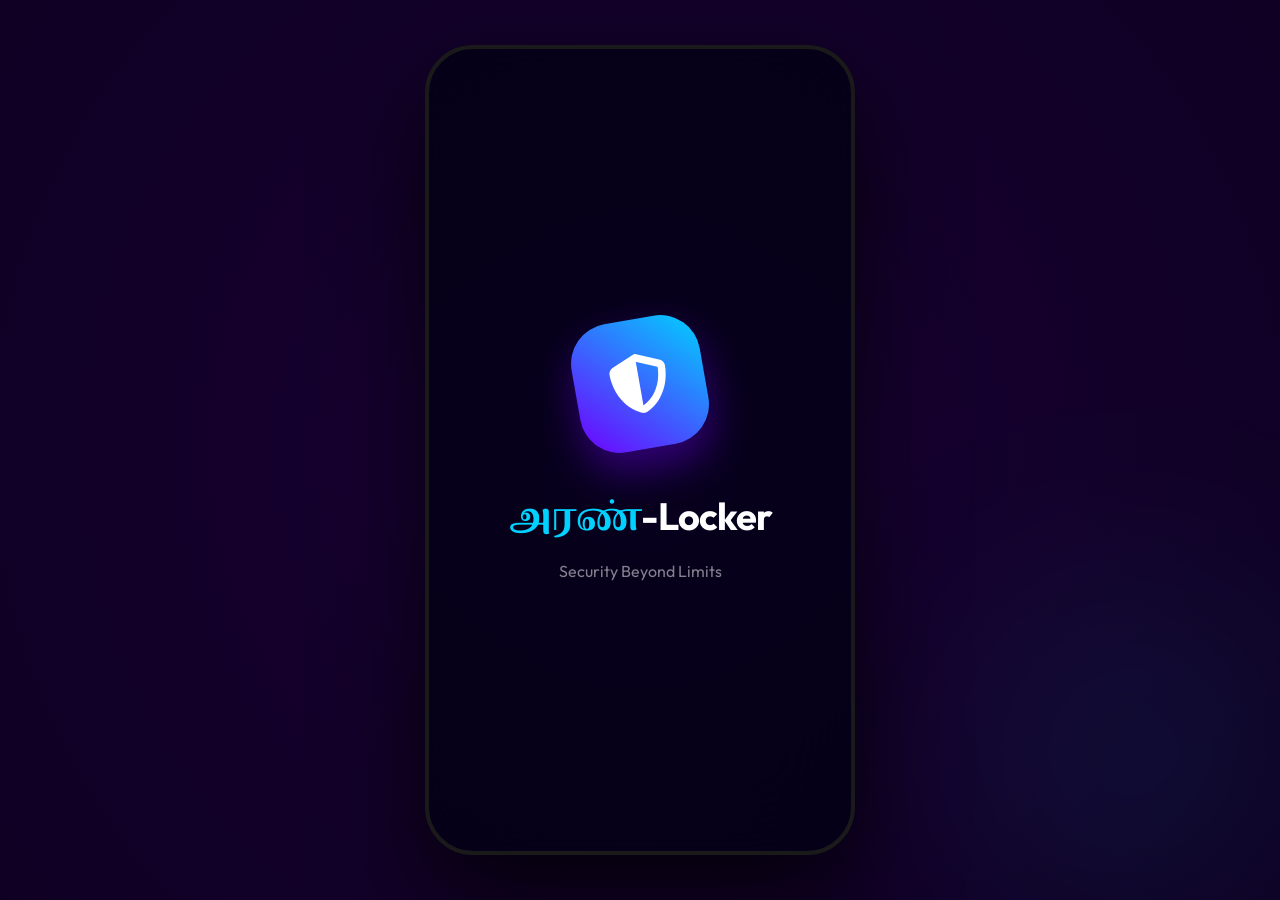
==== index.html @ f325e2f8 "Branding Update: அரண்-Locker" ====
<!DOCTYPE html>
<html lang="en">
<head>
    <meta charset="UTF-8">
    <meta name="viewport" content="width=device-width, initial-scale=1.0, maximum-scale=1.0, user-scalable=no">
    <title>அரண்-Locker | Secure AI Vault</title>
    <link rel="stylesheet" href="styles.css">
    <link href="https://fonts.googleapis.com/css2?family=Outfit:wght@300;400;600;700&family=Arima:wght@400;700&display=swap" rel="stylesheet">
    <link rel="stylesheet" href="https://cdnjs.cloudflare.com/ajax/libs/font-awesome/6.4.0/css/all.min.css">
    <script src="https://cdnjs.cloudflare.com/ajax/libs/crypto-js/4.1.1/crypto-js.min.js"></script>
</head>
<body>
    <div class="mesh-glow"></div>
    <div class="mesh-glow" style="right: -100px; bottom: -100px; background: radial-gradient(circle, rgba(0, 209, 255, 0.1) 0%, transparent 70%);"></div>

    <div id="app-container">
        <!-- Splash Screen -->
        <div id="splash" class="screen">
            <div class="logo-orb">
                <i class="fas fa-shield-halved"></i>
            </div>
            <h1 style="font-size: 38px; font-weight: 700; letter-spacing: -1px;">
                <span style="font-family: 'Arima', cursive; color: var(--accent);">அரண்</span>-Locker
            </h1>
            <p style="color: var(--text-dim); margin-top: 10px;">Security Beyond Limits</p>
        </div>

        <!-- Login Screen -->
        <div id="login" class="screen hidden">
            <h2 style="font-size: 32px; margin-top: 60px;">Welcome back</h2>
            <p style="color: var(--text-dim); margin-bottom: 40px;">Enter your email to access your vault.</p>
            
            <div class="glass-input-container">
                <i class="fas fa-at primary"></i>
                <input type="email" placeholder="Email Address" id="email-input">
            </div>

            <button class="premium-btn" onclick="handleEmailLogin()">
                Continue <i class="fas fa-arrow-right"></i>
            </button>
            <p style="text-align: center; font-size: 13px; color: var(--text-dim); margin-top: auto; margin-bottom: 20px;">
                By continuing, you agree to our <span style="color: white;">Terms of Service</span>
            </p>
        </div>

        <!-- OTP Screen -->
        <div id="otp" class="screen hidden">
            <button class="back-btn" onclick="showScreen('login')" style="background: transparent; border: none; color: white; text-align: left; margin-bottom: 30px;">
                <i class="fas fa-chevron-left"></i> Back
            </button>
            <h2 style="font-size: 32px;">Verify Email</h2>
            <p style="color: var(--text-dim); margin-bottom: 40px;">Enter the code sent to <br><span id="display-email" style="color: var(--primary);">your@email.com</span></p>
            
            <div class="otp-container">
                <input type="text" maxlength="1" class="otp-input" autofocus onkeyup="moveFocus(this, 1)">
                <input type="text" maxlength="1" class="otp-input" onkeyup="moveFocus(this, 2)">
                <input type="text" maxlength="1" class="otp-input" onkeyup="moveFocus(this, 3)">
                <input type="text" maxlength="1" class="otp-input" onkeyup="moveFocus(this, 4)">
                <input type="text" maxlength="1" class="otp-input" onkeyup="moveFocus(this, 5)">
                <input type="text" maxlength="1" class="otp-input" onkeyup="moveFocus(this, 6)">
            </div>
            
            <button class="premium-btn" onclick="verifyEmailOTP()">Verify Identity</button>
            <p style="text-align: center; color: var(--text-dim); margin-top: 30px;">Didn't get it? <span class="primary">Resend Code</span></p>
        </div>

        <!-- Profile Setup -->
        <div id="profile-setup" class="screen hidden">
            <h2 style="font-size: 32px; margin-top: 60px;">Almost there</h2>
            <p style="color: var(--text-dim); margin-bottom: 40px;">How should we call you?</p>
            
            <div class="glass-input-container">
                <i class="fas fa-user-ninja primary"></i>
                <input type="text" placeholder="Full Name" id="name-input">
            </div>

            <button class="premium-btn" onclick="saveProfile()">Go to Dashboard</button>
        </div>

        <!-- Dashboard Screen -->
        <div id="dashboard" class="screen hidden" style="padding-bottom: 0;">
            <div class="dashboard-header">
                <div class="user-info">
                    <p style="color: var(--text-dim); font-size: 14px;">Good Morning,</p>
                    <h3 id="display-name" style="font-size: 24px;">Vault User</h3>
                </div>
                <div class="user-avatar">
                    <img src="https://i.pravatar.cc/150?u=vaultx" alt="Avatar">
                </div>
            </div>

            <div class="search-bar glass-input-container">
                <i class="fas fa-search" style="color: var(--text-dim);"></i>
                <input type="text" placeholder="Search secure files...">
            </div>

            <div class="storage-widget glass-card">
                <div style="display: flex; justify-content: space-between;">
                    <span style="font-weight: 600;">Vault Storage</span>
                    <span style="color: var(--accent);">75%</span>
                </div>
                <div class="progress-bar">
                    <div class="progress" style="width: 75%;"></div>
                </div>
                <p style="font-size: 13px; color: var(--text-dim);">1.5 GB of 2.0 GB used</p>
            </div>

            <div style="display: flex; justify-content: space-between; align-items: center; margin-bottom: 20px;">
                <h4 style="font-size: 18px;">Categories</h4>
            </div>
            <div class="categories-grid">
                <div class="category-item" onclick="alert('Filtering...')">
                    <div class="cat-icon"><i class="fas fa-id-card" style="color: #FF5252;"></i></div>
                    <p style="font-size: 12px; text-align: center; color: var(--text-dim);">Govt IDs</p>
                </div>
                <div class="category-item" onclick="alert('Filtering...')">
                    <div class="cat-icon"><i class="fas fa-landmark" style="color: #00D1FF;"></i></div>
                    <p style="font-size: 12px; text-align: center; color: var(--text-dim);">Banking</p>
                </div>
                <div class="category-item" onclick="alert('Filtering...')">
                    <div class="cat-icon"><i class="fas fa-user-graduate" style="color: #FFD700;"></i></div>
                    <p style="font-size: 12px; text-align: center; color: var(--text-dim);">Studies</p>
                </div>
                <div class="category-item" onclick="alert('Filtering...')">
                    <div class="cat-icon"><i class="fas fa-ellipsis-h" style="color: #AAA;"></i></div>
                    <p style="font-size: 12px; text-align: center; color: var(--text-dim);">Others</p>
                </div>
            </div>

            <div style="display: flex; justify-content: space-between; align-items: center; margin-bottom: 20px;">
                <h4 style="font-size: 18px;">Secure Files</h4>
                <span style="color: var(--primary); font-size: 14px;">View All</span>
            </div>
            <div class="recent-grid">
                <div class="glass-card" style="padding: 15px;" onclick="showScreen('viewer')">
                    <div style="height: 100px; background: rgba(255,255,255,0.03); border-radius: 15px; display: flex; justify-content: center; align-items: center; margin-bottom: 10px;">
                        <i class="fas fa-file-shield" style="font-size: 32px; color: var(--primary);"></i>
                    </div>
                    <p style="font-weight: 600; font-size: 14px;">Aadhaar_Card.pdf</p>
                    <p style="font-size: 11px; color: var(--text-dim);">Encrypted • 1.2 MB</p>
                </div>
                <div class="glass-card" style="padding: 15px;">
                    <div style="height: 100px; background: rgba(255,255,255,0.03); border-radius: 15px; display: flex; justify-content: center; align-items: center; margin-bottom: 10px;">
                        <i class="fas fa-file-shield" style="font-size: 32px; color: var(--accent);"></i>
                    </div>
                    <p style="font-weight: 600; font-size: 14px;">Pan_Card.jpg</p>
                    <p style="font-size: 11px; color: var(--text-dim);">Encrypted • 0.8 MB</p>
                </div>
            </div>

            <button class="fab" onclick="startScan()">
                <i class="fas fa-plus"></i>
            </button>

            <div class="bottom-nav">
                <div class="nav-item active" onclick="showScreen('dashboard')">
                    <i class="fas fa-home-alt"></i>
                    <span style="font-size: 10px;">Home</span>
                </div>
                <div class="nav-item" onclick="alert('Search coming soon')">
                    <i class="fas fa-search"></i>
                    <span style="font-size: 10px;">Search</span>
                </div>
                <div style="width: 80px;"></div>
                <div class="nav-item" onclick="showScreen('hidden')">
                    <i class="fas fa-vault"></i>
                    <span style="font-size: 10px;">Vault</span>
                </div>
                <div class="nav-item" onclick="alert('Profile coming soon')">
                    <i class="fas fa-user-circle"></i>
                    <span style="font-size: 10px;">Settings</span>
                </div>
            </div>
            <div class="home-indicator"></div>
        </div>

        <!-- Hidden Vault -->
        <div id="hidden" class="screen hidden">
            <button class="back-btn" onclick="showScreen('dashboard')" style="background: transparent; border: none; color: white; text-align: left; margin-bottom: 30px;">
                <i class="fas fa-chevron-left"></i> Back
            </button>
            <div id="vault-lock" style="text-align: center; margin-top: 100px;">
                <i class="fas fa-user-shield" style="font-size: 80px; color: var(--primary); margin-bottom: 30px;"></i>
                <h2>Secondary PIN</h2>
                <p style="color: var(--text-dim); margin-bottom: 40px;">Enter your 4-digit master PIN</p>
                <div class="glass-input-container" style="justify-content: center;">
                    <input type="password" id="vault-pin" maxlength="4" style="text-align: center; letter-spacing: 20px; font-size: 24px;">
                </div>
                <button class="premium-btn" style="width: 100%;" onclick="unlockVault()">Unlock Vault</button>
            </div>
            <div id="vault-content" class="hidden">
                <h2 style="margin-bottom: 20px;">Secret Folder</h2>
                <div class="glass-card" style="text-align: center; padding: 60px;">
                    <i class="fas fa-folder-open" style="font-size: 40px; color: var(--text-dim); margin-bottom: 20px;"></i>
                    <p style="color: var(--text-dim);">No private files yet</p>
                </div>
            </div>
        </div>

    </div>

    <script src="app.js"></script>
</body>
</html>
---- styles.css ----
@import url('https://fonts.googleapis.com/css2?family=Outfit:wght@300;400;600;700&display=swap');

:root {
    --bg: #030014;
    --primary: #7000FF;
    --accent: #00D1FF;
    --glass: rgba(255, 255, 255, 0.03);
    --glass-border: rgba(255, 255, 255, 0.08);
    --text: #FFFFFF;
    --text-dim: rgba(255, 255, 255, 0.5);
    --neon-glow: 0 0 20px rgba(112, 0, 255, 0.3);
}

* {
    margin: 0;
    padding: 0;
    box-sizing: border-box;
    font-family: 'Outfit', sans-serif;
    -webkit-tap-highlight-color: transparent;
}

body {
    background: var(--bg);
    color: var(--text);
    height: 100vh;
    display: flex;
    justify-content: center;
    align-items: center;
    overflow: hidden;
}

/* Dynamic Background */
body::before {
    content: '';
    position: fixed;
    top: -50%;
    left: -50%;
    width: 200%;
    height: 200%;
    background: radial-gradient(circle at center, #1a0033 0%, #030014 100%);
    z-index: -1;
}

.mesh-glow {
    position: fixed;
    width: 500px;
    height: 500px;
    background: radial-gradient(circle, rgba(112, 0, 255, 0.15) 0%, transparent 70%);
    filter: blur(100px);
    z-index: -1;
    animation: moveGlow 20s infinite alternate;
}

@keyframes moveGlow {
    0% { transform: translate(-100px, -100px); }
    100% { transform: translate(100px, 100px); }
}

#app-container {
    width: 100%;
    max-width: 430px;
    height: 100%;
    max-height: 932px;
    background: rgba(3, 0, 20, 0.8);
    position: relative;
    overflow: hidden;
    backdrop-filter: blur(50px);
}

@media (min-width: 500px) {
    #app-container {
        height: 90vh;
        border-radius: 48px;
        border: 4px solid #1a1a1a;
        box-shadow: 0 40px 100px rgba(0,0,0,0.8);
    }
}

/* Screens */
.screen {
    position: absolute;
    width: 100%;
    height: 100%;
    padding: 24px;
    display: flex;
    flex-direction: column;
    transition: transform 0.6s cubic-bezier(0.23, 1, 0.32, 1), opacity 0.4s ease;
    z-index: 10;
}

.hidden {
    opacity: 0;
    visibility: hidden;
    transform: scale(0.95) translateY(20px);
}

/* Glass UI */
.glass-card {
    background: var(--glass);
    border: 1px solid var(--glass-border);
    backdrop-filter: blur(20px);
    -webkit-backdrop-filter: blur(20px);
    border-radius: 28px;
    padding: 24px;
    transition: transform 0.3s cubic-bezier(0.175, 0.885, 0.32, 1.275);
}

.glass-card:active { transform: scale(0.98); }

.glass-input-container {
    background: rgba(255, 255, 255, 0.05);
    border: 1px solid var(--glass-border);
    border-radius: 20px;
    padding: 16px 20px;
    display: flex;
    align-items: center;
    gap: 15px;
    margin-bottom: 24px;
}

.glass-input-container input {
    background: transparent;
    border: none;
    color: white;
    width: 100%;
    font-size: 16px;
    outline: none;
}

/* Buttons */
.premium-btn {
    background: linear-gradient(135deg, #7000FF, #4169E1);
    color: white;
    border: none;
    padding: 18px;
    border-radius: 20px;
    font-size: 17px;
    font-weight: 700;
    cursor: pointer;
    box-shadow: var(--neon-glow);
    transition: all 0.3s;
    display: flex;
    justify-content: center;
    align-items: center;
    gap: 10px;
}

.premium-btn:hover {
    box-shadow: 0 0 30px rgba(112, 0, 255, 0.5);
    transform: translateY(-2px);
}

.premium-btn:active { transform: scale(0.95); }

/* Splash Screen */
#splash {
    justify-content: center;
    align-items: center;
    text-align: center;
}

.logo-orb {
    width: 130px;
    height: 130px;
    background: linear-gradient(45deg, #7000FF, #00D1FF);
    border-radius: 40px;
    display: flex;
    justify-content: center;
    align-items: center;
    font-size: 60px;
    margin-bottom: 40px;
    transform: rotate(-10deg);
    box-shadow: 0 20px 40px rgba(112, 0, 255, 0.4);
    animation: float 4s infinite ease-in-out;
}

@keyframes float {
    0%, 100% { transform: translateY(0) rotate(-10deg); }
    50% { transform: translateY(-15px) rotate(-5deg); }
}

/* Dashboard */
.dashboard-header {
    margin-top: 20px;
    margin-bottom: 30px;
    display: flex;
    justify-content: space-between;
    align-items: center;
}

.user-avatar {
    width: 55px;
    height: 55px;
    border-radius: 20px;
    border: 2px solid var(--primary);
    padding: 3px;
    background: linear-gradient(45deg, var(--primary), var(--accent));
}

.user-avatar img {
    width: 100%;
    height: 100%;
    border-radius: 17px;
    object-fit: cover;
}

.search-bar {
    margin-bottom: 30px;
}

.storage-widget {
    margin-bottom: 35px;
}

.progress-bar {
    height: 8px;
    background: rgba(255, 255, 255, 0.05);
    border-radius: 10px;
    margin: 16px 0;
}

.progress {
    height: 100%;
    background: linear-gradient(90deg, var(--primary), var(--accent));
    border-radius: 10px;
    box-shadow: 0 0 15px var(--primary);
}

.categories-grid {
    display: grid;
    grid-template-columns: repeat(4, 1fr);
    gap: 15px;
    margin-bottom: 35px;
}

.cat-icon {
    width: 100%;
    aspect-ratio: 1;
    border-radius: 24px;
    background: var(--glass);
    border: 1px solid var(--glass-border);
    display: flex;
    justify-content: center;
    align-items: center;
    font-size: 24px;
    margin-bottom: 10px;
    transition: all 0.3s;
}

.cat-icon:hover {
    background: var(--primary);
    border-color: var(--primary);
    transform: translateY(-5px);
}

.recent-grid {
    display: grid;
    grid-template-columns: 1fr 1fr;
    gap: 15px;
    padding-bottom: 120px;
}

/* Nav & FAB */
.bottom-nav {
    position: absolute;
    bottom: 0;
    left: 0;
    width: 100%;
    height: 100px;
    background: rgba(3, 0, 20, 0.9);
    backdrop-filter: blur(20px);
    border-top: 1px solid var(--glass-border);
    display: flex;
    justify-content: space-around;
    align-items: center;
    padding-bottom: 30px;
    z-index: 100;
}

.nav-item {
    display: flex;
    flex-direction: column;
    align-items: center;
    gap: 5px;
    color: var(--text-dim);
    transition: all 0.3s;
}

.nav-item.active { color: var(--primary); }

.fab {
    position: absolute;
    bottom: 110px;
    left: 50%;
    transform: translateX(-50%);
    width: 75px;
    height: 75px;
    border-radius: 28px;
    background: var(--primary);
    border: none;
    color: white;
    font-size: 32px;
    box-shadow: 0 15px 30px rgba(112, 0, 255, 0.5);
    z-index: 110;
    cursor: pointer;
}

/* iOS Indicator */
.home-indicator {
    position: absolute;
    bottom: 10px;
    left: 50%;
    transform: translateX(-50%);
    width: 140px;
    height: 5px;
    background: rgba(255,255,255,0.2);
    border-radius: 10px;
}
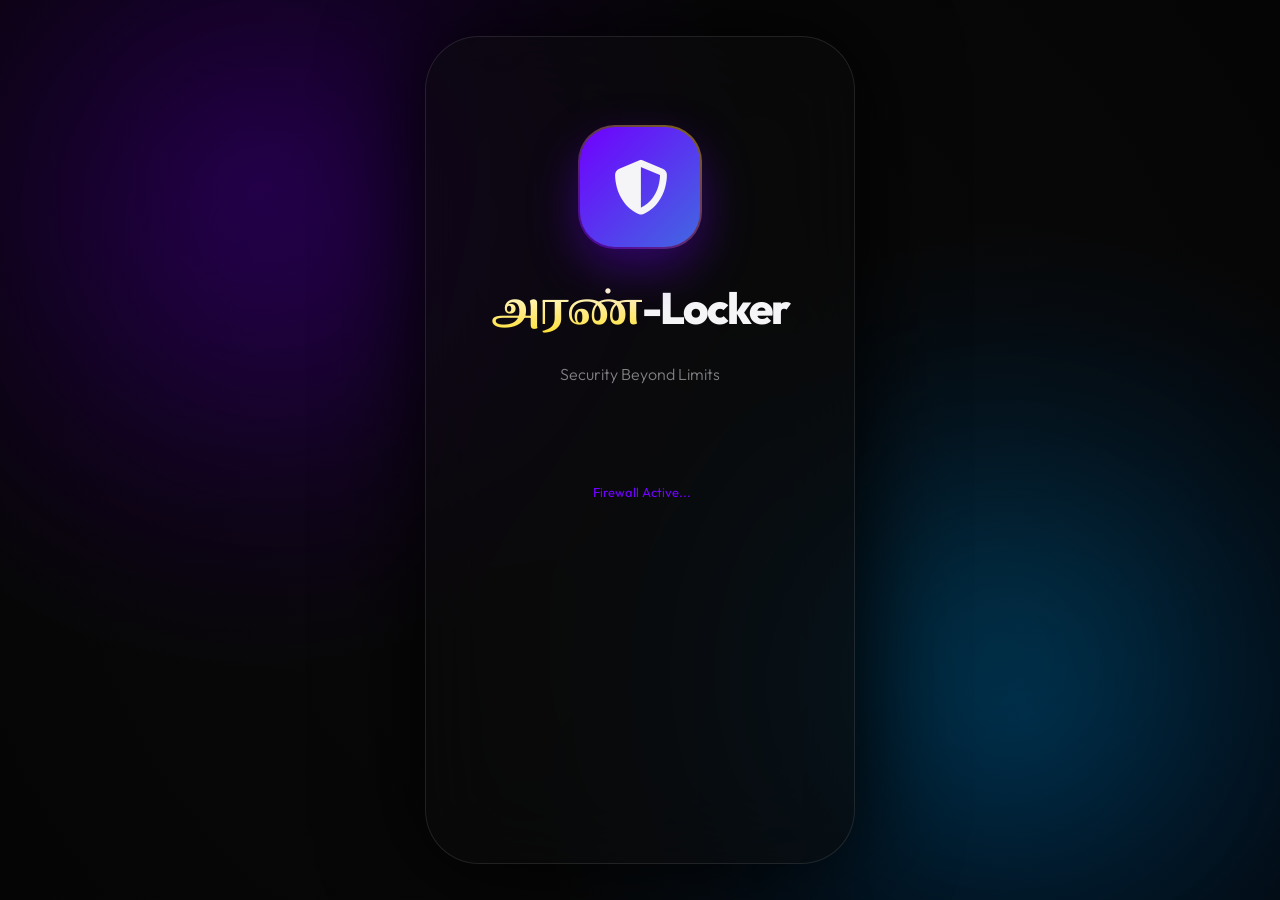
==== commit 08d80d85: "Signature Finish: அரண்-Locker Launch Version" ====
--- a/index.html
+++ b/index.html
@@ -10,189 +10,165 @@
     <script src="https://cdnjs.cloudflare.com/ajax/libs/crypto-js/4.1.1/crypto-js.min.js"></script>
 </head>
 <body>
-    <div class="mesh-glow"></div>
-    <div class="mesh-glow" style="right: -100px; bottom: -100px; background: radial-gradient(circle, rgba(0, 209, 255, 0.1) 0%, transparent 70%);"></div>
+    <div class="mesh-bg"></div>
+    <div class="glow-orb" style="top: 10%; left: 10%;"></div>
+    <div class="glow-orb" style="bottom: 10%; right: 10%; background: #00D1FF;"></div>
 
     <div id="app-container">
         <!-- Splash Screen -->
         <div id="splash" class="screen">
-            <div class="logo-orb">
-                <i class="fas fa-shield-halved"></i>
+            <div class="logo-area">
+                <div class="logo-orb">
+                    <i class="fas fa-shield-halved"></i>
+                </div>
+                <h1 class="brand-name">
+                    <span class="brand-tamil">அரண்</span>-Locker
+                </h1>
+                <p style="color: var(--text-dim); margin-top: 15px; font-weight: 300;">Security Beyond Limits</p>
+                
+                <div id="boot-status" style="margin-top: 100px; font-size: 13px; color: var(--primary);">
+                    <i class="fas fa-circle-notch fa-spin"></i> Initializing Security Protocols...
+                </div>
             </div>
-            <h1 style="font-size: 38px; font-weight: 700; letter-spacing: -1px;">
-                <span style="font-family: 'Arima', cursive; color: var(--accent);">அரண்</span>-Locker
-            </h1>
-            <p style="color: var(--text-dim); margin-top: 10px;">Security Beyond Limits</p>
         </div>
 
         <!-- Login Screen -->
-        <div id="login" class="screen hidden">
-            <h2 style="font-size: 32px; margin-top: 60px;">Welcome back</h2>
-            <p style="color: var(--text-dim); margin-bottom: 40px;">Enter your email to access your vault.</p>
+        <div id="login" class="screen hidden fade-in">
+            <h2 style="font-size: 36px; margin-top: 60px; font-weight: 700;">Welcome back</h2>
+            <p style="color: var(--text-dim); margin-bottom: 50px;">Sign in to access your secure vault.</p>
             
-            <div class="glass-input-container">
-                <i class="fas fa-at primary"></i>
+            <div class="glass-input">
+                <i class="fas fa-at" style="color: var(--primary);"></i>
                 <input type="email" placeholder="Email Address" id="email-input">
             </div>
 
             <button class="premium-btn" onclick="handleEmailLogin()">
-                Continue <i class="fas fa-arrow-right"></i>
+                Access Vault <i class="fas fa-arrow-right" style="margin-left: 10px;"></i>
             </button>
-            <p style="text-align: center; font-size: 13px; color: var(--text-dim); margin-top: auto; margin-bottom: 20px;">
-                By continuing, you agree to our <span style="color: white;">Terms of Service</span>
+            
+            <p style="text-align: center; font-size: 12px; color: var(--text-dim); margin-top: auto; margin-bottom: 30px;">
+                End-to-End Encrypted by <span style="color: var(--accent);">அரண்-Security</span>
             </p>
         </div>
 
         <!-- OTP Screen -->
-        <div id="otp" class="screen hidden">
-            <button class="back-btn" onclick="showScreen('login')" style="background: transparent; border: none; color: white; text-align: left; margin-bottom: 30px;">
-                <i class="fas fa-chevron-left"></i> Back
+        <div id="otp" class="screen hidden fade-in">
+            <button class="back-btn" onclick="showScreen('login')" style="background: transparent; border: none; color: white; margin-bottom: 40px; font-size: 18px;">
+                <i class="fas fa-chevron-left"></i>
             </button>
-            <h2 style="font-size: 32px;">Verify Email</h2>
-            <p style="color: var(--text-dim); margin-bottom: 40px;">Enter the code sent to <br><span id="display-email" style="color: var(--primary);">your@email.com</span></p>
+            <h2 style="font-size: 32px;">Security Check</h2>
+            <p style="color: var(--text-dim); margin-bottom: 40px;">Code sent to <span style="color: var(--primary);" id="display-email">your@email.com</span></p>
             
-            <div class="otp-container">
-                <input type="text" maxlength="1" class="otp-input" autofocus onkeyup="moveFocus(this, 1)">
-                <input type="text" maxlength="1" class="otp-input" onkeyup="moveFocus(this, 2)">
-                <input type="text" maxlength="1" class="otp-input" onkeyup="moveFocus(this, 3)">
-                <input type="text" maxlength="1" class="otp-input" onkeyup="moveFocus(this, 4)">
-                <input type="text" maxlength="1" class="otp-input" onkeyup="moveFocus(this, 5)">
-                <input type="text" maxlength="1" class="otp-input" onkeyup="moveFocus(this, 6)">
+            <div style="display: flex; justify-content: space-between; margin-bottom: 40px;">
+                <input type="text" maxlength="1" class="otp-input" style="width: 50px; height: 65px; background: var(--glass); border: 1px solid var(--glass-border); border-radius: 18px; text-align: center; color: white; font-size: 24px; font-weight: 700;" onkeyup="moveFocus(this, 1)">
+                <input type="text" maxlength="1" class="otp-input" style="width: 50px; height: 65px; background: var(--glass); border: 1px solid var(--glass-border); border-radius: 18px; text-align: center; color: white; font-size: 24px; font-weight: 700;" onkeyup="moveFocus(this, 2)">
+                <input type="text" maxlength="1" class="otp-input" style="width: 50px; height: 65px; background: var(--glass); border: 1px solid var(--glass-border); border-radius: 18px; text-align: center; color: white; font-size: 24px; font-weight: 700;" onkeyup="moveFocus(this, 3)">
+                <input type="text" maxlength="1" class="otp-input" style="width: 50px; height: 65px; background: var(--glass); border: 1px solid var(--glass-border); border-radius: 18px; text-align: center; color: white; font-size: 24px; font-weight: 700;" onkeyup="moveFocus(this, 4)">
+                <input type="text" maxlength="1" class="otp-input" style="width: 50px; height: 65px; background: var(--glass); border: 1px solid var(--glass-border); border-radius: 18px; text-align: center; color: white; font-size: 24px; font-weight: 700;" onkeyup="moveFocus(this, 5)">
+                <input type="text" maxlength="1" class="otp-input" style="width: 50px; height: 65px; background: var(--glass); border: 1px solid var(--glass-border); border-radius: 18px; text-align: center; color: white; font-size: 24px; font-weight: 700;" onkeyup="moveFocus(this, 6)">
             </div>
             
-            <button class="premium-btn" onclick="verifyEmailOTP()">Verify Identity</button>
-            <p style="text-align: center; color: var(--text-dim); margin-top: 30px;">Didn't get it? <span class="primary">Resend Code</span></p>
+            <button class="premium-btn" onclick="verifyEmailOTP()">Verify & Unlock</button>
         </div>
 
-        <!-- Profile Setup -->
-        <div id="profile-setup" class="screen hidden">
-            <h2 style="font-size: 32px; margin-top: 60px;">Almost there</h2>
-            <p style="color: var(--text-dim); margin-bottom: 40px;">How should we call you?</p>
-            
-            <div class="glass-input-container">
-                <i class="fas fa-user-ninja primary"></i>
-                <input type="text" placeholder="Full Name" id="name-input">
-            </div>
-
-            <button class="premium-btn" onclick="saveProfile()">Go to Dashboard</button>
-        </div>
-
-        <!-- Dashboard Screen -->
-        <div id="dashboard" class="screen hidden" style="padding-bottom: 0;">
+        <!-- Dashboard -->
+        <div id="dashboard" class="screen hidden fade-in">
             <div class="dashboard-header">
-                <div class="user-info">
-                    <p style="color: var(--text-dim); font-size: 14px;">Good Morning,</p>
-                    <h3 id="display-name" style="font-size: 24px;">Vault User</h3>
+                <div>
+                    <p style="color: var(--text-dim); font-size: 14px;">Welcome back,</p>
+                    <h3 id="display-name" style="font-size: 26px; font-weight: 700;">Aran User</h3>
                 </div>
-                <div class="user-avatar">
-                    <img src="https://i.pravatar.cc/150?u=vaultx" alt="Avatar">
+                <div class="avatar-ring">
+                    <img src="https://i.pravatar.cc/150?u=aran" alt="User">
                 </div>
             </div>
 
-            <div class="search-bar glass-input-container">
-                <i class="fas fa-search" style="color: var(--text-dim);"></i>
-                <input type="text" placeholder="Search secure files...">
+            <div class="status-card">
+                <div style="display: flex; justify-content: space-between; align-items: center;">
+                    <span style="font-weight: 600;">Secure Cloud Storage</span>
+                    <span style="color: var(--accent); font-weight: 700;">75% Full</span>
+                </div>
+                <div class="progress-track">
+                    <div class="progress-fill" style="width: 75%;"></div>
+                </div>
+                <p id="upload-status" style="font-size: 12px; color: var(--text-dim);">1.5 GB of 2.0 GB used</p>
             </div>
 
-            <div class="storage-widget glass-card">
-                <div style="display: flex; justify-content: space-between;">
-                    <span style="font-weight: 600;">Vault Storage</span>
-                    <span style="color: var(--accent);">75%</span>
+            <h4 style="margin-bottom: 20px; font-size: 18px;">Smart Categories</h4>
+            <div style="display: grid; grid-template-columns: repeat(4, 1fr); gap: 12px; margin-bottom: 35px;">
+                <div class="cat-pill" onclick="alert('Filtering Govt IDs...')">
+                    <i class="fas fa-id-card" style="color: #FF5252;"></i>
+                    <span style="font-size: 10px; color: var(--text-dim);">Govt IDs</span>
                 </div>
-                <div class="progress-bar">
-                    <div class="progress" style="width: 75%;"></div>
+                <div class="cat-pill" onclick="alert('Filtering Banking...')">
+                    <i class="fas fa-credit-card" style="color: #00D1FF;"></i>
+                    <span style="font-size: 10px; color: var(--text-dim);">Banking</span>
                 </div>
-                <p style="font-size: 13px; color: var(--text-dim);">1.5 GB of 2.0 GB used</p>
-            </div>
-
-            <div style="display: flex; justify-content: space-between; align-items: center; margin-bottom: 20px;">
-                <h4 style="font-size: 18px;">Categories</h4>
-            </div>
-            <div class="categories-grid">
-                <div class="category-item" onclick="alert('Filtering...')">
-                    <div class="cat-icon"><i class="fas fa-id-card" style="color: #FF5252;"></i></div>
-                    <p style="font-size: 12px; text-align: center; color: var(--text-dim);">Govt IDs</p>
+                <div class="cat-pill" onclick="alert('Filtering Studies...')">
+                    <i class="fas fa-graduation-cap" style="color: #FFD700;"></i>
+                    <span style="font-size: 10px; color: var(--text-dim);">Studies</span>
                 </div>
-                <div class="category-item" onclick="alert('Filtering...')">
-                    <div class="cat-icon"><i class="fas fa-landmark" style="color: #00D1FF;"></i></div>
-                    <p style="font-size: 12px; text-align: center; color: var(--text-dim);">Banking</p>
-                </div>
-                <div class="category-item" onclick="alert('Filtering...')">
-                    <div class="cat-icon"><i class="fas fa-user-graduate" style="color: #FFD700;"></i></div>
-                    <p style="font-size: 12px; text-align: center; color: var(--text-dim);">Studies</p>
-                </div>
-                <div class="category-item" onclick="alert('Filtering...')">
-                    <div class="cat-icon"><i class="fas fa-ellipsis-h" style="color: #AAA;"></i></div>
-                    <p style="font-size: 12px; text-align: center; color: var(--text-dim);">Others</p>
+                <div class="cat-pill" onclick="alert('Filtering Others...')">
+                    <i class="fas fa-box-open" style="color: #FFF;"></i>
+                    <span style="font-size: 10px; color: var(--text-dim);">Others</span>
                 </div>
             </div>
 
-            <div style="display: flex; justify-content: space-between; align-items: center; margin-bottom: 20px;">
-                <h4 style="font-size: 18px;">Secure Files</h4>
-                <span style="color: var(--primary); font-size: 14px;">View All</span>
-            </div>
-            <div class="recent-grid">
-                <div class="glass-card" style="padding: 15px;" onclick="showScreen('viewer')">
-                    <div style="height: 100px; background: rgba(255,255,255,0.03); border-radius: 15px; display: flex; justify-content: center; align-items: center; margin-bottom: 10px;">
-                        <i class="fas fa-file-shield" style="font-size: 32px; color: var(--primary);"></i>
+            <h4 style="margin-bottom: 20px; font-size: 18px;">Recent Assets</h4>
+            <div style="overflow-y: auto; flex: 1; padding-bottom: 120px;">
+                <div class="doc-card" onclick="alert('Opening encrypted file...')">
+                    <div class="doc-icon-box"><i class="fas fa-file-pdf"></i></div>
+                    <div style="flex: 1;">
+                        <p style="font-weight: 600; font-size: 15px;">Aadhaar_Card.pdf</p>
+                        <p style="font-size: 11px; color: var(--text-dim);">Verified • 1.2 MB • AES-256</p>
                     </div>
-                    <p style="font-weight: 600; font-size: 14px;">Aadhaar_Card.pdf</p>
-                    <p style="font-size: 11px; color: var(--text-dim);">Encrypted • 1.2 MB</p>
+                    <i class="fas fa-chevron-right" style="color: var(--text-dim); font-size: 12px;"></i>
                 </div>
-                <div class="glass-card" style="padding: 15px;">
-                    <div style="height: 100px; background: rgba(255,255,255,0.03); border-radius: 15px; display: flex; justify-content: center; align-items: center; margin-bottom: 10px;">
-                        <i class="fas fa-file-shield" style="font-size: 32px; color: var(--accent);"></i>
+                <div class="doc-card">
+                    <div class="doc-icon-box" style="color: var(--accent);"><i class="fas fa-file-image"></i></div>
+                    <div style="flex: 1;">
+                        <p style="font-weight: 600; font-size: 15px;">Pan_Card_Scan.jpg</p>
+                        <p style="font-size: 11px; color: var(--text-dim);">Verified • 0.8 MB • AES-256</p>
                     </div>
-                    <p style="font-weight: 600; font-size: 14px;">Pan_Card.jpg</p>
-                    <p style="font-size: 11px; color: var(--text-dim);">Encrypted • 0.8 MB</p>
+                    <i class="fas fa-chevron-right" style="color: var(--text-dim); font-size: 12px;"></i>
                 </div>
             </div>
 
-            <button class="fab" onclick="startScan()">
+            <button class="add-fab" onclick="startScan()">
                 <i class="fas fa-plus"></i>
             </button>
 
-            <div class="bottom-nav">
-                <div class="nav-item active" onclick="showScreen('dashboard')">
-                    <i class="fas fa-home-alt"></i>
-                    <span style="font-size: 10px;">Home</span>
-                </div>
-                <div class="nav-item" onclick="alert('Search coming soon')">
-                    <i class="fas fa-search"></i>
-                    <span style="font-size: 10px;">Search</span>
-                </div>
-                <div style="width: 80px;"></div>
-                <div class="nav-item" onclick="showScreen('hidden')">
-                    <i class="fas fa-vault"></i>
-                    <span style="font-size: 10px;">Vault</span>
-                </div>
-                <div class="nav-item" onclick="alert('Profile coming soon')">
-                    <i class="fas fa-user-circle"></i>
-                    <span style="font-size: 10px;">Settings</span>
-                </div>
+            <div class="nav-bar">
+                <div class="nav-link active"><i class="fas fa-home-alt"></i></div>
+                <div class="nav-link"><i class="fas fa-search"></i></div>
+                <div style="width: 60px;"></div>
+                <div class="nav-link" onclick="showScreen('hidden')"><i class="fas fa-vault"></i></div>
+                <div class="nav-link"><i class="fas fa-cog"></i></div>
             </div>
-            <div class="home-indicator"></div>
+            <div class="ios-home"></div>
         </div>
 
         <!-- Hidden Vault -->
-        <div id="hidden" class="screen hidden">
-            <button class="back-btn" onclick="showScreen('dashboard')" style="background: transparent; border: none; color: white; text-align: left; margin-bottom: 30px;">
-                <i class="fas fa-chevron-left"></i> Back
+        <div id="hidden" class="screen hidden fade-in">
+            <button class="back-btn" onclick="showScreen('dashboard')" style="background: transparent; border: none; color: white; margin-bottom: 40px; font-size: 18px;">
+                <i class="fas fa-chevron-left"></i>
             </button>
-            <div id="vault-lock" style="text-align: center; margin-top: 100px;">
-                <i class="fas fa-user-shield" style="font-size: 80px; color: var(--primary); margin-bottom: 30px;"></i>
-                <h2>Secondary PIN</h2>
-                <p style="color: var(--text-dim); margin-bottom: 40px;">Enter your 4-digit master PIN</p>
-                <div class="glass-input-container" style="justify-content: center;">
-                    <input type="password" id="vault-pin" maxlength="4" style="text-align: center; letter-spacing: 20px; font-size: 24px;">
+            <div id="vault-lock" style="text-align: center; margin-top: 50px;">
+                <div style="width: 100px; height: 100px; background: rgba(112,0,255,0.1); border-radius: 50%; display: flex; justify-content: center; align-items: center; margin: 0 auto 30px;">
+                    <i class="fas fa-fingerprint" style="font-size: 50px; color: var(--primary);"></i>
                 </div>
-                <button class="premium-btn" style="width: 100%;" onclick="unlockVault()">Unlock Vault</button>
+                <h2>Vault Locked</h2>
+                <p style="color: var(--text-dim); margin-bottom: 40px;">Enter your 4-digit Master PIN</p>
+                <div class="glass-input" style="justify-content: center;">
+                    <input type="password" id="vault-pin" maxlength="4" style="text-align: center; letter-spacing: 20px; font-size: 24px; font-weight: 700;">
+                </div>
+                <button class="premium-btn" style="width: 100%;" onclick="unlockVault()">Unlock Secrets</button>
             </div>
             <div id="vault-content" class="hidden">
-                <h2 style="margin-bottom: 20px;">Secret Folder</h2>
-                <div class="glass-card" style="text-align: center; padding: 60px;">
-                    <i class="fas fa-folder-open" style="font-size: 40px; color: var(--text-dim); margin-bottom: 20px;"></i>
-                    <p style="color: var(--text-dim);">No private files yet</p>
+                <h2 style="margin-bottom: 30px;">Hidden Secrets</h2>
+                <div style="padding: 60px 20px; text-align: center; background: var(--glass); border-radius: 30px; border: 1px dashed var(--glass-border);">
+                    <i class="fas fa-ghost" style="font-size: 40px; color: var(--text-dim); margin-bottom: 20px;"></i>
+                    <p style="color: var(--text-dim);">No ghost files detected.</p>
                 </div>
             </div>
         </div>
--- a/styles.css
+++ b/styles.css
@@ -1,14 +1,15 @@
-@import url('https://fonts.googleapis.com/css2?family=Outfit:wght@300;400;600;700&display=swap');
+@import url('https://fonts.googleapis.com/css2?family=Outfit:wght@300;400;600;700&family=Arima:wght@400;700&display=swap');
 
 :root {
-    --bg: #030014;
+    --bg: #050505;
     --primary: #7000FF;
-    --accent: #00D1FF;
-    --glass: rgba(255, 255, 255, 0.03);
-    --glass-border: rgba(255, 255, 255, 0.08);
-    --text: #FFFFFF;
-    --text-dim: rgba(255, 255, 255, 0.5);
-    --neon-glow: 0 0 20px rgba(112, 0, 255, 0.3);
+    --primary-glow: rgba(112, 0, 255, 0.4);
+    --accent: #FFD700; /* Gold for Aran */
+    --accent-glow: rgba(255, 215, 0, 0.3);
+    --glass: rgba(255, 255, 255, 0.02);
+    --glass-border: rgba(255, 255, 255, 0.07);
+    --text: #F5F5F7;
+    --text-dim: rgba(245, 245, 247, 0.5);
 }
 
 * {
@@ -27,33 +28,37 @@
     justify-content: center;
     align-items: center;
     overflow: hidden;
-}
-
-/* Dynamic Background */
-body::before {
-    content: '';
+    perspective: 1000px;
+}
+
+/* Moving Mesh Background */
+.mesh-bg {
     position: fixed;
-    top: -50%;
-    left: -50%;
-    width: 200%;
-    height: 200%;
-    background: radial-gradient(circle at center, #1a0033 0%, #030014 100%);
-    z-index: -1;
-}
-
-.mesh-glow {
-    position: fixed;
-    width: 500px;
-    height: 500px;
-    background: radial-gradient(circle, rgba(112, 0, 255, 0.15) 0%, transparent 70%);
-    filter: blur(100px);
-    z-index: -1;
-    animation: moveGlow 20s infinite alternate;
-}
-
-@keyframes moveGlow {
-    0% { transform: translate(-100px, -100px); }
-    100% { transform: translate(100px, 100px); }
+    top: 0;
+    left: 0;
+    width: 100%;
+    height: 100%;
+    background: 
+        radial-gradient(circle at 20% 20%, #1a0033 0%, transparent 40%),
+        radial-gradient(circle at 80% 80%, #001a33 0%, transparent 40%),
+        radial-gradient(circle at 50% 50%, #0a0a0a 0%, #050505 100%);
+    z-index: -2;
+}
+
+.glow-orb {
+    position: absolute;
+    width: 300px;
+    height: 300px;
+    background: var(--primary);
+    filter: blur(120px);
+    opacity: 0.2;
+    border-radius: 50%;
+    animation: orbit 20s infinite linear;
+}
+
+@keyframes orbit {
+    from { transform: rotate(0deg) translateX(150px) rotate(0deg); }
+    to { transform: rotate(360deg) translateX(150px) rotate(-360deg); }
 }
 
 #app-container {
@@ -61,258 +66,271 @@
     max-width: 430px;
     height: 100%;
     max-height: 932px;
-    background: rgba(3, 0, 20, 0.8);
+    background: rgba(10, 10, 10, 0.6);
+    backdrop-filter: blur(40px);
+    -webkit-backdrop-filter: blur(40px);
     position: relative;
     overflow: hidden;
-    backdrop-filter: blur(50px);
+    box-shadow: 0 0 100px rgba(0,0,0,1);
 }
 
 @media (min-width: 500px) {
     #app-container {
-        height: 90vh;
-        border-radius: 48px;
-        border: 4px solid #1a1a1a;
-        box-shadow: 0 40px 100px rgba(0,0,0,0.8);
+        height: 92vh;
+        border-radius: 54px;
+        border: 1px solid rgba(255,255,255,0.1);
     }
 }
 
-/* Screens */
+/* Animations */
+.fade-in { animation: fadeIn 0.8s cubic-bezier(0.16, 1, 0.3, 1); }
+@keyframes fadeIn {
+    from { opacity: 0; transform: translateY(20px) scale(0.98); }
+    to { opacity: 1; transform: translateY(0) scale(1); }
+}
+
 .screen {
     position: absolute;
     width: 100%;
     height: 100%;
-    padding: 24px;
+    padding: 30px 25px;
     display: flex;
     flex-direction: column;
-    transition: transform 0.6s cubic-bezier(0.23, 1, 0.32, 1), opacity 0.4s ease;
-    z-index: 10;
-}
-
-.hidden {
-    opacity: 0;
-    visibility: hidden;
-    transform: scale(0.95) translateY(20px);
-}
-
-/* Glass UI */
-.glass-card {
-    background: var(--glass);
+}
+
+.hidden { display: none !important; }
+
+/* Premium Branding */
+.logo-area {
+    margin-top: 60px;
+    text-align: center;
+}
+
+.logo-orb {
+    width: 120px;
+    height: 120px;
+    background: linear-gradient(135deg, var(--primary), #4169E1);
+    border-radius: 35px;
+    display: flex;
+    justify-content: center;
+    align-items: center;
+    font-size: 55px;
+    margin: 0 auto 30px;
+    position: relative;
+    box-shadow: 0 20px 50px var(--primary-glow);
+}
+
+.logo-orb::after {
+    content: '';
+    position: absolute;
+    inset: -2px;
+    background: linear-gradient(45deg, var(--primary), var(--accent));
+    border-radius: 37px;
+    z-index: -1;
+    opacity: 0.5;
+}
+
+.brand-name {
+    font-size: 44px;
+    font-weight: 800;
+    letter-spacing: -2px;
+}
+
+.brand-tamil {
+    font-family: 'Arima', cursive;
+    background: linear-gradient(to bottom, #FFF, var(--accent));
+    -webkit-background-clip: text;
+    -webkit-text-fill-color: transparent;
+}
+
+/* Glass Components */
+.glass-input {
+    background: rgba(255,255,255,0.03);
     border: 1px solid var(--glass-border);
-    backdrop-filter: blur(20px);
-    -webkit-backdrop-filter: blur(20px);
-    border-radius: 28px;
-    padding: 24px;
-    transition: transform 0.3s cubic-bezier(0.175, 0.885, 0.32, 1.275);
-}
-
-.glass-card:active { transform: scale(0.98); }
-
-.glass-input-container {
-    background: rgba(255, 255, 255, 0.05);
-    border: 1px solid var(--glass-border);
-    border-radius: 20px;
-    padding: 16px 20px;
+    border-radius: 22px;
+    padding: 20px;
+    margin-bottom: 20px;
     display: flex;
     align-items: center;
     gap: 15px;
-    margin-bottom: 24px;
-}
-
-.glass-input-container input {
+    transition: all 0.3s;
+}
+
+.glass-input:focus-within {
+    background: rgba(255,255,255,0.06);
+    border-color: var(--primary);
+    box-shadow: 0 0 20px var(--primary-glow);
+}
+
+.glass-input input {
     background: transparent;
     border: none;
     color: white;
-    width: 100%;
     font-size: 16px;
+    width: 100%;
     outline: none;
 }
 
-/* Buttons */
 .premium-btn {
-    background: linear-gradient(135deg, #7000FF, #4169E1);
+    background: linear-gradient(135deg, var(--primary), #3D008A);
     color: white;
     border: none;
-    padding: 18px;
-    border-radius: 20px;
-    font-size: 17px;
+    padding: 22px;
+    border-radius: 22px;
+    font-size: 18px;
     font-weight: 700;
     cursor: pointer;
-    box-shadow: var(--neon-glow);
-    transition: all 0.3s;
-    display: flex;
-    justify-content: center;
-    align-items: center;
-    gap: 10px;
+    box-shadow: 0 10px 30px var(--primary-glow);
+    transition: all 0.3s cubic-bezier(0.175, 0.885, 0.32, 1.275);
 }
 
 .premium-btn:hover {
-    box-shadow: 0 0 30px rgba(112, 0, 255, 0.5);
-    transform: translateY(-2px);
-}
-
-.premium-btn:active { transform: scale(0.95); }
-
-/* Splash Screen */
-#splash {
-    justify-content: center;
-    align-items: center;
-    text-align: center;
-}
-
-.logo-orb {
-    width: 130px;
-    height: 130px;
-    background: linear-gradient(45deg, #7000FF, #00D1FF);
-    border-radius: 40px;
-    display: flex;
-    justify-content: center;
-    align-items: center;
-    font-size: 60px;
-    margin-bottom: 40px;
-    transform: rotate(-10deg);
-    box-shadow: 0 20px 40px rgba(112, 0, 255, 0.4);
-    animation: float 4s infinite ease-in-out;
-}
-
-@keyframes float {
-    0%, 100% { transform: translateY(0) rotate(-10deg); }
-    50% { transform: translateY(-15px) rotate(-5deg); }
-}
-
-/* Dashboard */
+    transform: translateY(-3px);
+    box-shadow: 0 15px 40px var(--primary-glow);
+}
+
+.premium-btn:active { transform: scale(0.96); }
+
+/* Dashboard UI */
 .dashboard-header {
-    margin-top: 20px;
-    margin-bottom: 30px;
     display: flex;
     justify-content: space-between;
     align-items: center;
-}
-
-.user-avatar {
-    width: 55px;
-    height: 55px;
+    margin-bottom: 35px;
+}
+
+.avatar-ring {
+    width: 60px;
+    height: 60px;
+    background: linear-gradient(45deg, var(--primary), var(--accent));
+    border-radius: 22px;
+    padding: 2px;
+    position: relative;
+}
+
+.avatar-ring img {
+    width: 100%;
+    height: 100%;
     border-radius: 20px;
-    border: 2px solid var(--primary);
-    padding: 3px;
-    background: linear-gradient(45deg, var(--primary), var(--accent));
-}
-
-.user-avatar img {
-    width: 100%;
-    height: 100%;
-    border-radius: 17px;
     object-fit: cover;
-}
-
-.search-bar {
-    margin-bottom: 30px;
-}
-
-.storage-widget {
+    background: #000;
+}
+
+.status-card {
+    background: linear-gradient(135deg, rgba(255,255,255,0.05), rgba(255,255,255,0.01));
+    border: 1px solid var(--glass-border);
+    border-radius: 30px;
+    padding: 25px;
     margin-bottom: 35px;
 }
 
-.progress-bar {
-    height: 8px;
-    background: rgba(255, 255, 255, 0.05);
-    border-radius: 10px;
-    margin: 16px 0;
-}
-
-.progress {
+.progress-track {
+    height: 10px;
+    background: rgba(255,255,255,0.05);
+    border-radius: 20px;
+    margin: 20px 0;
+    overflow: hidden;
+}
+
+.progress-fill {
     height: 100%;
     background: linear-gradient(90deg, var(--primary), var(--accent));
-    border-radius: 10px;
     box-shadow: 0 0 15px var(--primary);
-}
-
-.categories-grid {
-    display: grid;
-    grid-template-columns: repeat(4, 1fr);
-    gap: 15px;
-    margin-bottom: 35px;
-}
-
-.cat-icon {
-    width: 100%;
-    aspect-ratio: 1;
-    border-radius: 24px;
+    border-radius: 20px;
+}
+
+/* Category Pill */
+.cat-pill {
     background: var(--glass);
     border: 1px solid var(--glass-border);
+    border-radius: 20px;
+    padding: 15px;
+    display: flex;
+    flex-direction: column;
+    align-items: center;
+    gap: 8px;
+    transition: all 0.3s;
+}
+
+.cat-pill:hover {
+    background: rgba(112, 0, 255, 0.1);
+    border-color: var(--primary);
+}
+
+.cat-pill i { font-size: 24px; }
+
+/* Doc Card */
+.doc-card {
+    background: var(--glass);
+    border: 1px solid var(--glass-border);
+    border-radius: 25px;
+    padding: 15px;
+    margin-bottom: 15px;
+    display: flex;
+    align-items: center;
+    gap: 15px;
+}
+
+.doc-icon-box {
+    width: 50px;
+    height: 50px;
+    background: rgba(255,255,255,0.03);
+    border-radius: 15px;
     display: flex;
     justify-content: center;
     align-items: center;
-    font-size: 24px;
-    margin-bottom: 10px;
-    transition: all 0.3s;
-}
-
-.cat-icon:hover {
-    background: var(--primary);
-    border-color: var(--primary);
-    transform: translateY(-5px);
-}
-
-.recent-grid {
-    display: grid;
-    grid-template-columns: 1fr 1fr;
-    gap: 15px;
-    padding-bottom: 120px;
-}
-
-/* Nav & FAB */
-.bottom-nav {
+    font-size: 20px;
+    color: var(--primary);
+}
+
+/* Bottom Nav */
+.nav-bar {
     position: absolute;
     bottom: 0;
     left: 0;
     width: 100%;
-    height: 100px;
-    background: rgba(3, 0, 20, 0.9);
+    height: 95px;
+    background: rgba(5,5,5,0.8);
     backdrop-filter: blur(20px);
+    display: flex;
+    justify-content: space-around;
+    align-items: center;
+    padding-bottom: 25px;
     border-top: 1px solid var(--glass-border);
-    display: flex;
-    justify-content: space-around;
-    align-items: center;
-    padding-bottom: 30px;
-    z-index: 100;
-}
-
-.nav-item {
-    display: flex;
-    flex-direction: column;
-    align-items: center;
-    gap: 5px;
+}
+
+.nav-link {
     color: var(--text-dim);
-    transition: all 0.3s;
-}
-
-.nav-item.active { color: var(--primary); }
-
-.fab {
-    position: absolute;
-    bottom: 110px;
+    font-size: 22px;
+    transition: 0.3s;
+}
+
+.nav-link.active { color: var(--primary); text-shadow: 0 0 10px var(--primary-glow); }
+
+.add-fab {
+    position: absolute;
+    bottom: 105px;
     left: 50%;
     transform: translateX(-50%);
-    width: 75px;
-    height: 75px;
-    border-radius: 28px;
+    width: 70px;
+    height: 70px;
     background: var(--primary);
+    border-radius: 25px;
+    color: white;
+    font-size: 28px;
     border: none;
-    color: white;
-    font-size: 32px;
-    box-shadow: 0 15px 30px rgba(112, 0, 255, 0.5);
-    z-index: 110;
+    box-shadow: 0 15px 35px var(--primary-glow);
     cursor: pointer;
 }
 
-/* iOS Indicator */
-.home-indicator {
-    position: absolute;
-    bottom: 10px;
+/* Indicator */
+.ios-home {
+    position: absolute;
+    bottom: 8px;
     left: 50%;
     transform: translateX(-50%);
-    width: 140px;
-    height: 5px;
-    background: rgba(255,255,255,0.2);
+    width: 120px;
+    height: 4px;
+    background: rgba(255,255,255,0.15);
     border-radius: 10px;
 }
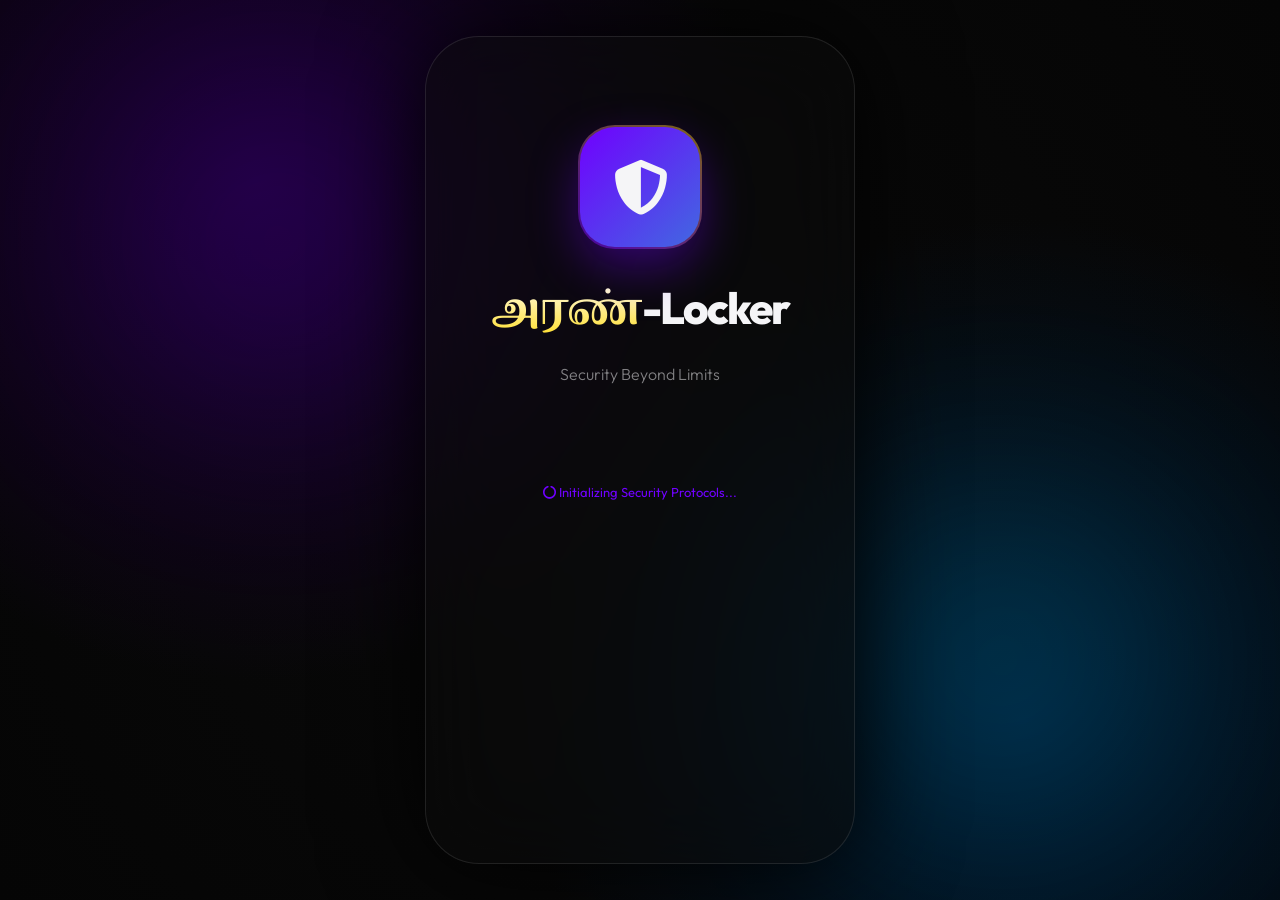
==== commit a50697af: "UI Fix: Forced cache refresh for styles and scripts" ====
--- a/index.html
+++ b/index.html
@@ -4,7 +4,7 @@
     <meta charset="UTF-8">
     <meta name="viewport" content="width=device-width, initial-scale=1.0, maximum-scale=1.0, user-scalable=no">
     <title>அரண்-Locker | Secure AI Vault</title>
-    <link rel="stylesheet" href="styles.css">
+    <link rel="stylesheet" href="styles.css?v=2.0">
     <link href="https://fonts.googleapis.com/css2?family=Outfit:wght@300;400;600;700&family=Arima:wght@400;700&display=swap" rel="stylesheet">
     <link rel="stylesheet" href="https://cdnjs.cloudflare.com/ajax/libs/font-awesome/6.4.0/css/all.min.css">
     <script src="https://cdnjs.cloudflare.com/ajax/libs/crypto-js/4.1.1/crypto-js.min.js"></script>
@@ -175,6 +175,6 @@
 
     </div>
 
-    <script src="app.js"></script>
+    <script src="app.js?v=2.0"></script>
 </body>
 </html>
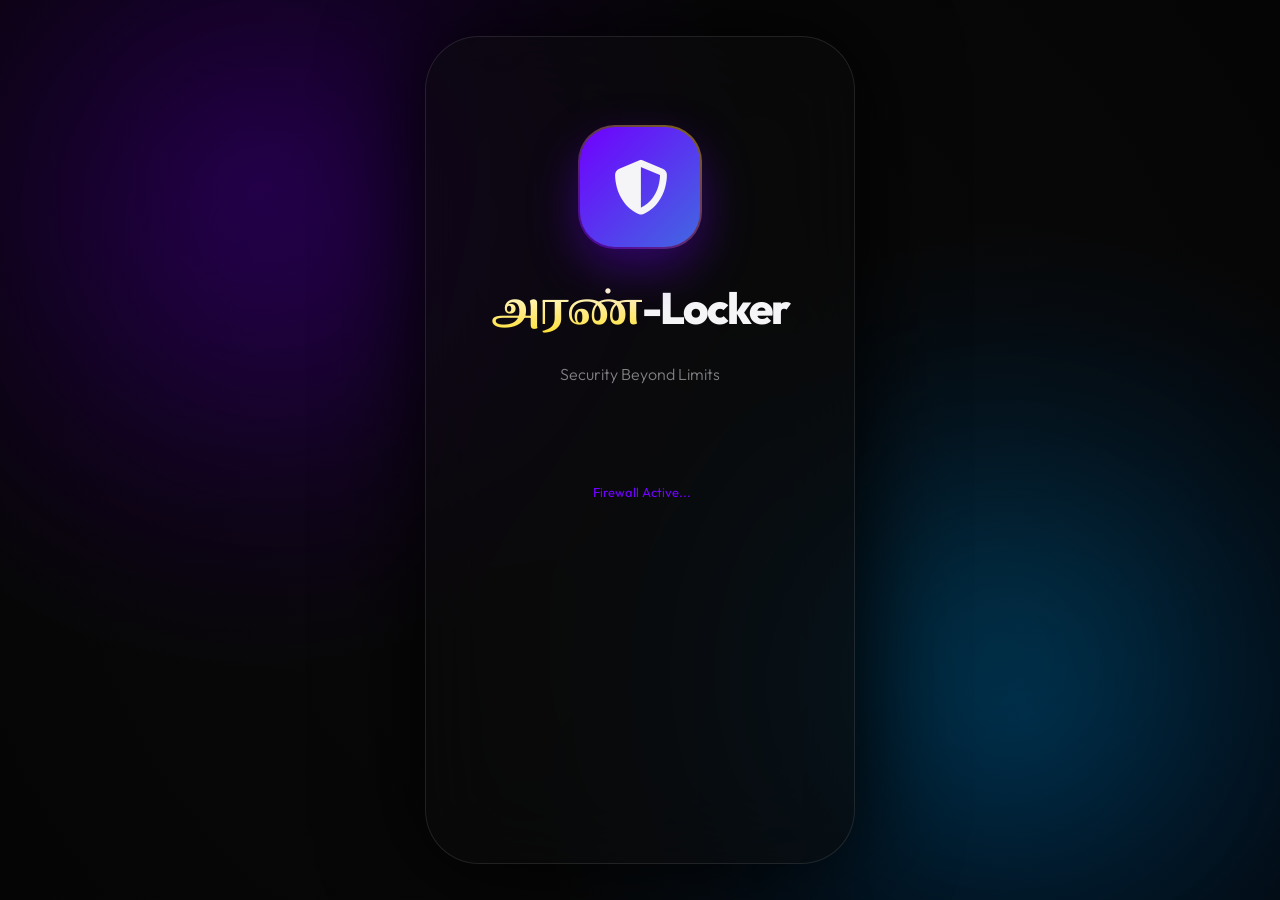
==== commit 88d841af: "Accessibility audit and clean code refactor" ====
--- a/index.html
+++ b/index.html
@@ -2,7 +2,7 @@
 <html lang="en">
 <head>
     <meta charset="UTF-8">
-    <meta name="viewport" content="width=device-width, initial-scale=1.0, maximum-scale=1.0, user-scalable=no">
+    <meta name="viewport" content="width=device-width, initial-scale=1.0">
     <title>அரண்-Locker | Secure AI Vault</title>
     <link rel="stylesheet" href="styles.css?v=2.0">
     <link href="https://fonts.googleapis.com/css2?family=Outfit:wght@300;400;600;700&family=Arima:wght@400;700&display=swap" rel="stylesheet">
@@ -11,8 +11,8 @@
 </head>
 <body>
     <div class="mesh-bg"></div>
-    <div class="glow-orb" style="top: 10%; left: 10%;"></div>
-    <div class="glow-orb" style="bottom: 10%; right: 10%; background: #00D1FF;"></div>
+    <div class="glow-orb orb-1"></div>
+    <div class="glow-orb orb-2"></div>
 
     <div id="app-container">
         <!-- Splash Screen -->
@@ -24,48 +24,48 @@
                 <h1 class="brand-name">
                     <span class="brand-tamil">அரண்</span>-Locker
                 </h1>
-                <p style="color: var(--text-dim); margin-top: 15px; font-weight: 300;">Security Beyond Limits</p>
+                <p class="text-dim mt-15 text-light">Security Beyond Limits</p>
                 
-                <div id="boot-status" style="margin-top: 100px; font-size: 13px; color: var(--primary);">
-                    <i class="fas fa-circle-notch fa-spin"></i> Initializing Security Protocols...
+                <div id="boot-status" class="mt-100 font-13 text-primary">
+                    <i class="fas fa-circle-notch fa-spin" aria-hidden="true"></i> Initializing Security Protocols...
                 </div>
             </div>
         </div>
 
         <!-- Login Screen -->
         <div id="login" class="screen hidden fade-in">
-            <h2 style="font-size: 36px; margin-top: 60px; font-weight: 700;">Welcome back</h2>
-            <p style="color: var(--text-dim); margin-bottom: 50px;">Sign in to access your secure vault.</p>
+            <h2 class="font-36 mt-60 text-bold">Welcome back</h2>
+            <p class="text-dim mb-50">Sign in to access your secure vault.</p>
             
             <div class="glass-input">
-                <i class="fas fa-at" style="color: var(--primary);"></i>
-                <input type="email" placeholder="Email Address" id="email-input">
+                <i class="fas fa-at text-primary" aria-hidden="true"></i>
+                <input type="email" placeholder="Email Address" id="email-input" aria-label="Email Address">
             </div>
 
             <button class="premium-btn" onclick="handleEmailLogin()">
-                Access Vault <i class="fas fa-arrow-right" style="margin-left: 10px;"></i>
+                Access Vault <i class="fas fa-arrow-right ml-10" aria-hidden="true"></i>
             </button>
             
-            <p style="text-align: center; font-size: 12px; color: var(--text-dim); margin-top: auto; margin-bottom: 30px;">
-                End-to-End Encrypted by <span style="color: var(--accent);">அரண்-Security</span>
+            <p class="text-center font-12 text-dim mt-50 mb-30">
+                End-to-End Encrypted by <span class="text-accent">அரண்-Security</span>
             </p>
         </div>
 
         <!-- OTP Screen -->
         <div id="otp" class="screen hidden fade-in">
-            <button class="back-btn" onclick="showScreen('login')" style="background: transparent; border: none; color: white; margin-bottom: 40px; font-size: 18px;">
-                <i class="fas fa-chevron-left"></i>
+            <button class="back-btn" onclick="showScreen('login')" aria-label="Back to Login">
+                <i class="fas fa-chevron-left" aria-hidden="true"></i>
             </button>
-            <h2 style="font-size: 32px;">Security Check</h2>
-            <p style="color: var(--text-dim); margin-bottom: 40px;">Code sent to <span style="color: var(--primary);" id="display-email">your@email.com</span></p>
+            <h2 class="font-32">Security Check</h2>
+            <p class="text-dim mb-40">Code sent to <span class="text-primary" id="display-email">your@email.com</span></p>
             
-            <div style="display: flex; justify-content: space-between; margin-bottom: 40px;">
-                <input type="text" maxlength="1" class="otp-input" style="width: 50px; height: 65px; background: var(--glass); border: 1px solid var(--glass-border); border-radius: 18px; text-align: center; color: white; font-size: 24px; font-weight: 700;" onkeyup="moveFocus(this, 1)">
-                <input type="text" maxlength="1" class="otp-input" style="width: 50px; height: 65px; background: var(--glass); border: 1px solid var(--glass-border); border-radius: 18px; text-align: center; color: white; font-size: 24px; font-weight: 700;" onkeyup="moveFocus(this, 2)">
-                <input type="text" maxlength="1" class="otp-input" style="width: 50px; height: 65px; background: var(--glass); border: 1px solid var(--glass-border); border-radius: 18px; text-align: center; color: white; font-size: 24px; font-weight: 700;" onkeyup="moveFocus(this, 3)">
-                <input type="text" maxlength="1" class="otp-input" style="width: 50px; height: 65px; background: var(--glass); border: 1px solid var(--glass-border); border-radius: 18px; text-align: center; color: white; font-size: 24px; font-weight: 700;" onkeyup="moveFocus(this, 4)">
-                <input type="text" maxlength="1" class="otp-input" style="width: 50px; height: 65px; background: var(--glass); border: 1px solid var(--glass-border); border-radius: 18px; text-align: center; color: white; font-size: 24px; font-weight: 700;" onkeyup="moveFocus(this, 5)">
-                <input type="text" maxlength="1" class="otp-input" style="width: 50px; height: 65px; background: var(--glass); border: 1px solid var(--glass-border); border-radius: 18px; text-align: center; color: white; font-size: 24px; font-weight: 700;" onkeyup="moveFocus(this, 6)">
+            <div class="otp-container">
+                <input type="text" maxlength="1" class="otp-input" onkeyup="moveFocus(this, 1)" aria-label="OTP Digit 1">
+                <input type="text" maxlength="1" class="otp-input" onkeyup="moveFocus(this, 2)" aria-label="OTP Digit 2">
+                <input type="text" maxlength="1" class="otp-input" onkeyup="moveFocus(this, 3)" aria-label="OTP Digit 3">
+                <input type="text" maxlength="1" class="otp-input" onkeyup="moveFocus(this, 4)" aria-label="OTP Digit 4">
+                <input type="text" maxlength="1" class="otp-input" onkeyup="moveFocus(this, 5)" aria-label="OTP Digit 5">
+                <input type="text" maxlength="1" class="otp-input" onkeyup="moveFocus(this, 6)" aria-label="OTP Digit 6">
             </div>
             
             <button class="premium-btn" onclick="verifyEmailOTP()">Verify & Unlock</button>
@@ -75,100 +75,100 @@
         <div id="dashboard" class="screen hidden fade-in">
             <div class="dashboard-header">
                 <div>
-                    <p style="color: var(--text-dim); font-size: 14px;">Welcome back,</p>
-                    <h3 id="display-name" style="font-size: 26px; font-weight: 700;">Aran User</h3>
+                    <p class="text-dim font-14">Welcome back,</p>
+                    <h3 id="display-name" class="font-26 text-bold">Aran User</h3>
                 </div>
                 <div class="avatar-ring">
-                    <img src="https://i.pravatar.cc/150?u=aran" alt="User">
+                    <img src="https://i.pravatar.cc/150?u=aran" alt="User Profile">
                 </div>
             </div>
 
             <div class="status-card">
-                <div style="display: flex; justify-content: space-between; align-items: center;">
-                    <span style="font-weight: 600;">Secure Cloud Storage</span>
-                    <span style="color: var(--accent); font-weight: 700;">75% Full</span>
+                <div class="flex-between">
+                    <span class="text-semibold">Secure Cloud Storage</span>
+                    <span class="text-accent text-bold">75% Full</span>
                 </div>
                 <div class="progress-track">
-                    <div class="progress-fill" style="width: 75%;"></div>
+                    <div class="progress-fill fill-75"></div>
                 </div>
-                <p id="upload-status" style="font-size: 12px; color: var(--text-dim);">1.5 GB of 2.0 GB used</p>
+                <p id="upload-status" class="font-12 text-dim">1.5 GB of 2.0 GB used</p>
             </div>
 
-            <h4 style="margin-bottom: 20px; font-size: 18px;">Smart Categories</h4>
-            <div style="display: grid; grid-template-columns: repeat(4, 1fr); gap: 12px; margin-bottom: 35px;">
+            <h4 class="mb-20 font-18">Smart Categories</h4>
+            <div class="cat-grid">
                 <div class="cat-pill" onclick="alert('Filtering Govt IDs...')">
-                    <i class="fas fa-id-card" style="color: #FF5252;"></i>
-                    <span style="font-size: 10px; color: var(--text-dim);">Govt IDs</span>
+                    <i class="fas fa-id-card icon-red" aria-hidden="true"></i>
+                    <span class="font-10 text-dim">Govt IDs</span>
                 </div>
                 <div class="cat-pill" onclick="alert('Filtering Banking...')">
-                    <i class="fas fa-credit-card" style="color: #00D1FF;"></i>
-                    <span style="font-size: 10px; color: var(--text-dim);">Banking</span>
+                    <i class="fas fa-credit-card icon-cyan" aria-hidden="true"></i>
+                    <span class="font-10 text-dim">Banking</span>
                 </div>
                 <div class="cat-pill" onclick="alert('Filtering Studies...')">
-                    <i class="fas fa-graduation-cap" style="color: #FFD700;"></i>
-                    <span style="font-size: 10px; color: var(--text-dim);">Studies</span>
+                    <i class="fas fa-graduation-cap icon-gold" aria-hidden="true"></i>
+                    <span class="font-10 text-dim">Studies</span>
                 </div>
                 <div class="cat-pill" onclick="alert('Filtering Others...')">
-                    <i class="fas fa-box-open" style="color: #FFF;"></i>
-                    <span style="font-size: 10px; color: var(--text-dim);">Others</span>
+                    <i class="fas fa-box-open icon-white" aria-hidden="true"></i>
+                    <span class="font-10 text-dim">Others</span>
                 </div>
             </div>
 
-            <h4 style="margin-bottom: 20px; font-size: 18px;">Recent Assets</h4>
-            <div style="overflow-y: auto; flex: 1; padding-bottom: 120px;">
+            <h4 class="mb-20 font-18">Recent Assets</h4>
+            <div class="doc-list">
                 <div class="doc-card" onclick="alert('Opening encrypted file...')">
-                    <div class="doc-icon-box"><i class="fas fa-file-pdf"></i></div>
-                    <div style="flex: 1;">
-                        <p style="font-weight: 600; font-size: 15px;">Aadhaar_Card.pdf</p>
-                        <p style="font-size: 11px; color: var(--text-dim);">Verified • 1.2 MB • AES-256</p>
+                    <div class="doc-icon-box"><i class="fas fa-file-pdf" aria-hidden="true"></i></div>
+                    <div class="flex-1">
+                        <p class="text-semibold font-15">Aadhaar_Card.pdf</p>
+                        <p class="font-11 text-dim">Verified • 1.2 MB • AES-256</p>
                     </div>
-                    <i class="fas fa-chevron-right" style="color: var(--text-dim); font-size: 12px;"></i>
+                    <i class="fas fa-chevron-right text-dim font-12" aria-hidden="true"></i>
                 </div>
                 <div class="doc-card">
-                    <div class="doc-icon-box" style="color: var(--accent);"><i class="fas fa-file-image"></i></div>
-                    <div style="flex: 1;">
-                        <p style="font-weight: 600; font-size: 15px;">Pan_Card_Scan.jpg</p>
-                        <p style="font-size: 11px; color: var(--text-dim);">Verified • 0.8 MB • AES-256</p>
+                    <div class="doc-icon-box text-accent"><i class="fas fa-file-image" aria-hidden="true"></i></div>
+                    <div class="flex-1">
+                        <p class="text-semibold font-15">Pan_Card_Scan.jpg</p>
+                        <p class="font-11 text-dim">Verified • 0.8 MB • AES-256</p>
                     </div>
-                    <i class="fas fa-chevron-right" style="color: var(--text-dim); font-size: 12px;"></i>
+                    <i class="fas fa-chevron-right text-dim font-12" aria-hidden="true"></i>
                 </div>
             </div>
 
-            <button class="add-fab" onclick="startScan()">
-                <i class="fas fa-plus"></i>
+            <button class="add-fab" onclick="startScan()" aria-label="Add New Asset">
+                <i class="fas fa-plus" aria-hidden="true"></i>
             </button>
 
             <div class="nav-bar">
-                <div class="nav-link active"><i class="fas fa-home-alt"></i></div>
-                <div class="nav-link"><i class="fas fa-search"></i></div>
-                <div style="width: 60px;"></div>
-                <div class="nav-link" onclick="showScreen('hidden')"><i class="fas fa-vault"></i></div>
-                <div class="nav-link"><i class="fas fa-cog"></i></div>
+                <div class="nav-link active" aria-label="Home"><i class="fas fa-home-alt" aria-hidden="true"></i></div>
+                <div class="nav-link" aria-label="Search"><i class="fas fa-search" aria-hidden="true"></i></div>
+                <div class="nav-spacer" aria-hidden="true"></div>
+                <div class="nav-link" onclick="showScreen('hidden')" aria-label="Vault"><i class="fas fa-vault" aria-hidden="true"></i></div>
+                <div class="nav-link" aria-label="Settings"><i class="fas fa-cog" aria-hidden="true"></i></div>
             </div>
             <div class="ios-home"></div>
         </div>
 
         <!-- Hidden Vault -->
         <div id="hidden" class="screen hidden fade-in">
-            <button class="back-btn" onclick="showScreen('dashboard')" style="background: transparent; border: none; color: white; margin-bottom: 40px; font-size: 18px;">
-                <i class="fas fa-chevron-left"></i>
+            <button class="back-btn" onclick="showScreen('dashboard')" aria-label="Back to Dashboard">
+                <i class="fas fa-chevron-left" aria-hidden="true"></i>
             </button>
-            <div id="vault-lock" style="text-align: center; margin-top: 50px;">
-                <div style="width: 100px; height: 100px; background: rgba(112,0,255,0.1); border-radius: 50%; display: flex; justify-content: center; align-items: center; margin: 0 auto 30px;">
-                    <i class="fas fa-fingerprint" style="font-size: 50px; color: var(--primary);"></i>
+            <div id="vault-lock" class="text-center mt-50">
+                <div class="vault-lock-icon-container">
+                    <i class="fas fa-fingerprint text-primary font-50" aria-hidden="true"></i>
                 </div>
                 <h2>Vault Locked</h2>
-                <p style="color: var(--text-dim); margin-bottom: 40px;">Enter your 4-digit Master PIN</p>
-                <div class="glass-input" style="justify-content: center;">
-                    <input type="password" id="vault-pin" maxlength="4" style="text-align: center; letter-spacing: 20px; font-size: 24px; font-weight: 700;">
+                <p class="text-dim mb-40">Enter your 4-digit Master PIN</p>
+                <div class="glass-input flex-center">
+                    <input type="password" id="vault-pin" maxlength="4" class="vault-pin-input" aria-label="Vault PIN">
                 </div>
-                <button class="premium-btn" style="width: 100%;" onclick="unlockVault()">Unlock Secrets</button>
+                <button class="premium-btn w-full" onclick="unlockVault()">Unlock Secrets</button>
             </div>
             <div id="vault-content" class="hidden">
-                <h2 style="margin-bottom: 30px;">Hidden Secrets</h2>
-                <div style="padding: 60px 20px; text-align: center; background: var(--glass); border-radius: 30px; border: 1px dashed var(--glass-border);">
-                    <i class="fas fa-ghost" style="font-size: 40px; color: var(--text-dim); margin-bottom: 20px;"></i>
-                    <p style="color: var(--text-dim);">No ghost files detected.</p>
+                <h2 class="mb-30">Hidden Secrets</h2>
+                <div class="vault-empty-state">
+                    <i class="fas fa-ghost font-32 text-dim mb-20" aria-hidden="true"></i>
+                    <p class="text-dim">No ghost files detected.</p>
                 </div>
             </div>
         </div>
--- a/styles.css
+++ b/styles.css
@@ -67,8 +67,8 @@
     height: 100%;
     max-height: 932px;
     background: rgba(10, 10, 10, 0.6);
+    -webkit-backdrop-filter: blur(40px);
     backdrop-filter: blur(40px);
-    -webkit-backdrop-filter: blur(40px);
     position: relative;
     overflow: hidden;
     box-shadow: 0 0 100px rgba(0,0,0,1);
@@ -140,6 +140,7 @@
     font-family: 'Arima', cursive;
     background: linear-gradient(to bottom, #FFF, var(--accent));
     -webkit-background-clip: text;
+    background-clip: text;
     -webkit-text-fill-color: transparent;
 }
 
@@ -291,6 +292,7 @@
     width: 100%;
     height: 95px;
     background: rgba(5,5,5,0.8);
+    -webkit-backdrop-filter: blur(20px);
     backdrop-filter: blur(20px);
     display: flex;
     justify-content: space-around;
@@ -333,4 +335,134 @@
     height: 4px;
     background: rgba(255,255,255,0.15);
     border-radius: 10px;
-}+}
+
+/* --- UTILITY CLASSES --- */
+.text-center { text-align: center; }
+.text-dim { color: var(--text-dim) !important; }
+.text-primary { color: var(--primary) !important; }
+.text-accent { color: var(--accent) !important; }
+.text-bold { font-weight: 700 !important; }
+.text-semibold { font-weight: 600 !important; }
+.text-light { font-weight: 300 !important; }
+
+.flex-between { display: flex; justify-content: space-between; align-items: center; }
+.flex-center { display: flex; justify-content: center; align-items: center; }
+
+.mt-15 { margin-top: 15px !important; }
+.mt-50 { margin-top: 50px !important; }
+.mt-60 { margin-top: 60px !important; }
+.mt-100 { margin-top: 100px !important; }
+
+.mb-15 { margin-bottom: 15px !important; }
+.mb-20 { margin-bottom: 20px !important; }
+.mb-30 { margin-bottom: 30px !important; }
+.mb-35 { margin-bottom: 35px !important; }
+.mb-40 { margin-bottom: 40px !important; }
+.mb-50 { margin-bottom: 50px !important; }
+
+.ml-10 { margin-left: 10px !important; }
+
+.font-10 { font-size: 10px !important; }
+.font-11 { font-size: 11px !important; }
+.font-12 { font-size: 12px !important; }
+.font-13 { font-size: 13px !important; }
+.font-14 { font-size: 14px !important; }
+.font-15 { font-size: 15px !important; }
+.font-18 { font-size: 18px !important; }
+.font-24 { font-size: 24px !important; }
+.font-26 { font-size: 26px !important; }
+.font-32 { font-size: 32px !important; }
+.font-36 { font-size: 36px !important; }
+
+.w-full { width: 100% !important; }
+
+.flex-1 { flex: 1 !important; }
+.nav-spacer { width: 60px !important; }
+.fill-75 { width: 75% !important; }
+
+/* --- COMPONENT SPECIFIC --- */
+.back-btn {
+    background: transparent;
+    border: none;
+    color: white;
+    cursor: pointer;
+    transition: opacity 0.3s;
+    font-size: 18px;
+    margin-bottom: 40px;
+}
+.back-btn:hover { opacity: 0.7; }
+
+.otp-container {
+    display: flex;
+    justify-content: space-between;
+    margin-bottom: 40px;
+}
+
+.otp-input {
+    width: 50px;
+    height: 65px;
+    background: var(--glass);
+    border: 1px solid var(--glass-border);
+    border-radius: 18px;
+    text-align: center;
+    color: white;
+    font-size: 24px;
+    font-weight: 700;
+    outline: none;
+    transition: all 0.3s;
+}
+.otp-input:focus {
+    border-color: var(--primary);
+    background: rgba(255,255,255,0.05);
+    box-shadow: 0 0 15px var(--primary-glow);
+}
+
+.cat-grid {
+    display: grid;
+    grid-template-columns: repeat(4, 1fr);
+    gap: 12px;
+    margin-bottom: 35px;
+}
+
+.doc-list {
+    overflow-y: auto;
+    flex: 1;
+    padding-bottom: 120px;
+}
+
+.vault-lock-icon-container {
+    width: 100px;
+    height: 100px;
+    background: rgba(112,0,255,0.1);
+    border-radius: 50%;
+    margin: 0 auto 30px;
+    display: flex;
+    justify-content: center;
+    align-items: center;
+}
+
+.vault-pin-input {
+    text-align: center;
+    letter-spacing: 20px;
+    font-size: 24px;
+    font-weight: 700;
+}
+
+.vault-empty-state {
+    padding: 60px 20px;
+    text-align: center;
+    background: var(--glass);
+    border-radius: 30px;
+    border: 1px dashed var(--glass-border);
+}
+
+.orb-1 { top: 10%; left: 10%; }
+.orb-2 { bottom: 10%; right: 10%; background: #00D1FF !important; }
+
+.icon-red { color: #FF5252 !important; }
+.icon-cyan { color: #00D1FF !important; }
+.icon-gold { color: #FFD700 !important; }
+.icon-white { color: #FFF !important; }
+
+.font-50 { font-size: 50px !important; }
